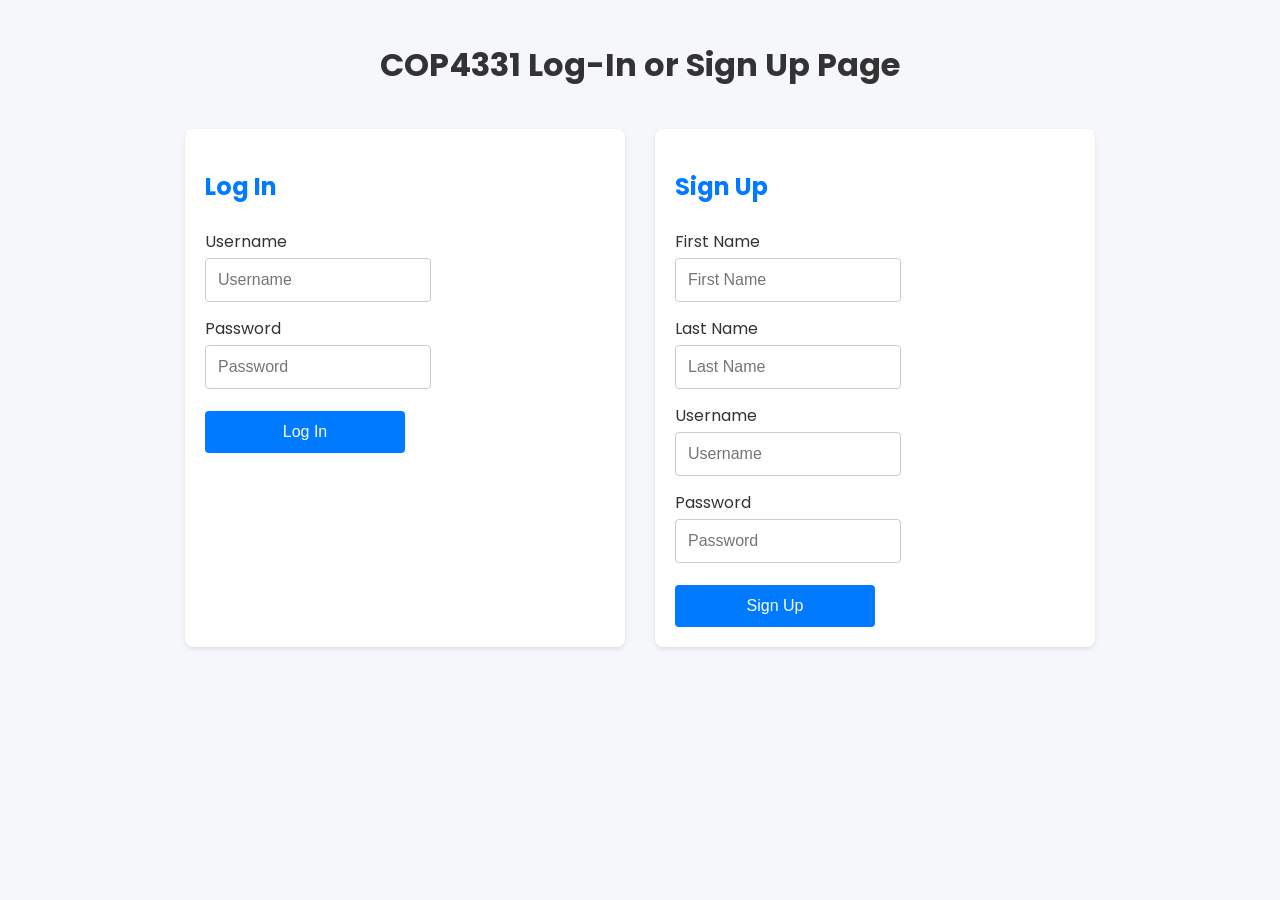
==== index.html @ 50cccd5c "Rename pages to index.html/contact.html and update JS links" ====
<!DOCTYPE html>
<html lang="en">
<head>
  <meta charset="UTF-8">
  <title>COP4331 Log-In or Sign Up Page</title>

  <link href="css/start_styles.css" rel="stylesheet">
  <link href="https://fonts.googleapis.com/css2?family=Poppins:wght@400;600&display=swap" rel="stylesheet">
</head>

<body>
  <div class="container">
    <h1>COP4331 Log-In or Sign Up Page</h1>

    <div class="content">
      <!-- Login -->
      <div class="login-container">
        <h2>Log In</h2>

        <form id="login-form" onsubmit="return false;">
          <sub>Username</sub><br>
          <input type="text" id="loginName" placeholder="Username" required>

          <br><sub>Password</sub><br>
          <input type="password" id="loginPassword" placeholder="Password" required>

          <div>
            <button type="button" onclick="doLogin();">Log In</button>
          </div>

          <div id="loginResult"></div>
        </form>
      </div>

      <!-- Sign Up -->
      <div class="signup-container">
        <h2>Sign Up</h2>

        <form id="signup-form" onsubmit="return false;">
          <sub>First Name</sub><br>
          <input type="text" id="signupFirstName" placeholder="First Name" required>

          <br><sub>Last Name</sub><br>
          <input type="text" id="signupLastName" placeholder="Last Name" required>

          <br><sub>Username</sub><br>
          <input type="text" id="signupLogin" placeholder="Username" required>

          <br><sub>Password</sub><br>
          <input type="password" id="signupPassword" placeholder="Password" required>

          <div>
            <button type="button" onclick="doSignUp();">Sign Up</button>
          </div>

          <div id="signupResult"></div>
        </form>
      </div>
    </div>
  </div>

  <script src="js/config.js"></script>
  <script src="js/api.js"></script>
  <script src="js/md5.js"></script>
  <script src="js/auth.js"></script>
</body>
</html>
---- css/start_styles.css ----
body 
{
    font-family: 'Poppins', sans-serif;
    margin: 0;
    background-color: #f5f7fa;
    padding: 0;
    color: #333;
}

.container {
    width: 90%;
    max-width: 1200px;
    margin: 0 auto;
    padding: 20px;
}

h1 {
    text-align: center;
    margin-bottom: 40px;
}

h2 {
    margin-bottom: 20px;
    color: #007bff;
}

sub {
    font-size: 100%;
    margin-top: 10px;
    margin-bottom: 10px;
    padding-bottom: 10px;
    margin-right: 20px;
}

.content {
    display: flex;
    flex-wrap: wrap;
    gap: 30px;
    justify-content: center;
}

.login-container, .signup-container {
    flex: 1;
    min-width: 280px;
    max-width: 400px;
    background-color: #fff;
    padding: 20px;
    border-radius: 8px;
    box-shadow: 0 2px 4px rgba(0,0,0,0.1);
}

.signup-container {
    flex: 2;
    min-width: 280px;
    background-color: #fff;
    padding: 20px;
    border-radius: 8px;
    box-shadow: 0 2px 4px rgba(0,0,0,0.1);
}

#login-form input, #signup-form input {
    padding: 12px;
    font-size: 16px;
    border: 1px solid #ccc;
    border-radius: 4px;
    margin-top: 4px;
    margin-bottom: 10px;
}

/* Submit button styling */
#login-form button, #signup-form button {
    padding: 12px;
    font-size: 16px;
    background-color: #007bff; /* Same blue as section titles */
    color: #fff;
    border: none;
    border-radius: 4px;
    cursor: pointer; /* Pointer to indicate clickable button */
    width: 50%;
    margin-top: 12px;
}

/* Hover effect for submit button */
#login-form button:hover, #signup-form button:hover {
    background-color: #0056b3; /* Darker shade on hover */
}

/* Action buttons (Edit and Delete) styling */
.action-buttons {
    display: flex;
    gap: 5px;
}

/* Individual action buttons */
.action-buttons button {
    flex: 1;
    min-width: 70px;
    padding: 8px 12px;
    border: none;
    border-radius: 4px;
    cursor: pointer;
    color: #fff;
    font-size: 14px;
}

/* Edit button styling */
.action-buttons button.edit {
    background-color: #28a745; /* Green for edit */
}

/* Delete button styling */
.action-buttons button.delete {
    background-color: #dc3545; /* Red for delete */
}

/* Hover effect for action buttons */
.action-buttons button:hover {
    opacity: 0.9;
}

/* Responsive design: adjustments for medium screens */
@media (max-width: 992px) {
    /* Stack content vertically on smaller screens */
    .content {
        flex-direction: column;
    }

    /* Ensure containers use full width */
    .form-container, .contacts-container {
        max-width: 100%;
    }

    /* Adjust table for smaller screens */
    #contacts-table {
        min-width: unset; /* Remove the minimum width */
    }

    /* Reduce font size and padding for table */
    #contacts-table th, #contacts-table td {
        font-size: 12px;
        padding: 10px;
    }

    /* Adjust action buttons */
    .action-buttons button {
        padding: 6px 8px;
        font-size: 12px;
    }
}

/* Mobile design: further adjustments for smaller devices */
@media (max-width: 576px) {
    /* Smaller title font size */
    h1 {
        font-size: 24px;
    }

    /* Smaller section title font size */
    h2 {
        font-size: 18px;
    }

    /* Smaller input fields and buttons */
    #contact-form input, #search {
        font-size: 14px;
        padding: 10px;
    }

    #contact-form button {
        font-size: 14px;
        padding: 10px;
    }
}
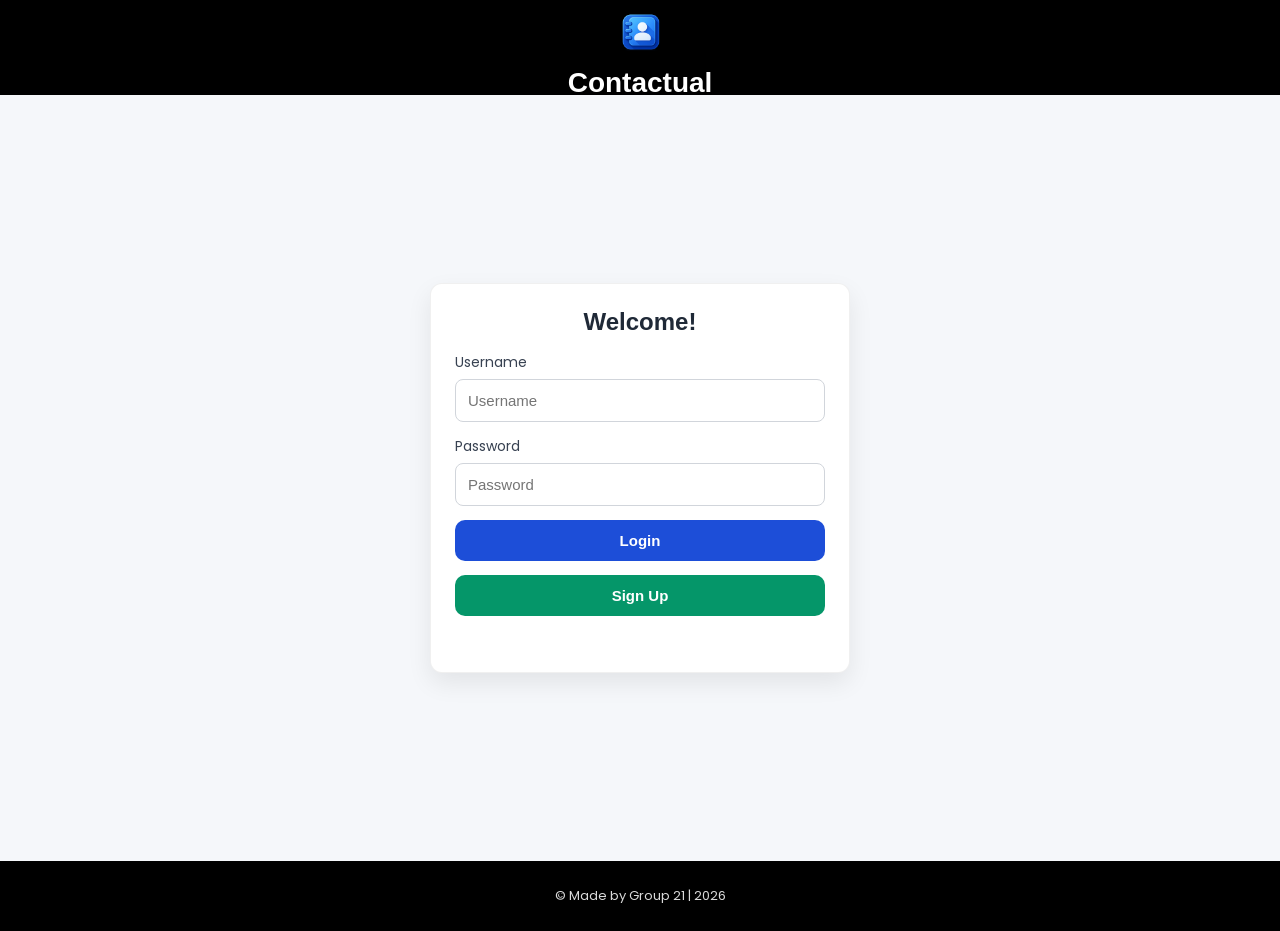
==== commit a7e44f45: "Merge pull request #17 from onlybananas/feature-frontend-horacio Updates UI with logo and title adju" ====
--- a/index.html
+++ b/index.html
@@ -1,67 +1,103 @@
 <!DOCTYPE html>
 <html lang="en">
 <head>
-  <meta charset="UTF-8">
-  <title>COP4331 Log-In or Sign Up Page</title>
+  <meta charset="UTF-8" />
+  <meta name="viewport" content="width=device-width, initial-scale=1"/>
+  <title>Contactual</title>
 
-  <link href="css/start_styles.css" rel="stylesheet">
+  <link href="css/start_styles.css" rel="stylesheet" />
   <link href="https://fonts.googleapis.com/css2?family=Poppins:wght@400;600&display=swap" rel="stylesheet">
 </head>
 
 <body>
-  <div class="container">
-    <h1>COP4331 Log-In or Sign Up Page</h1>
+  <!-- Top Nav -->
+  <header class="topbar">
+  <div class="topbar-center">
+    <img src="images/contactual-logo.png" alt="Contactual Logo" class="topbar-logo">
+    <div class="topbar-title">Contactual</div>
+  </div>
+</header>
 
-    <div class="content">
-      <!-- Login -->
-      <div class="login-container">
-        <h2>Log In</h2>
 
-        <form id="login-form" onsubmit="return false;">
-          <sub>Username</sub><br>
+  <!-- Page Content -->
+  <main class="page">
+    <section class="auth-card">
+      <h2 class="auth-title">Welcome!</h2>
+
+      <!-- LOGIN FORM (default visible) -->
+      <form id="login-form" class="auth-form" onsubmit="return false;">
+        <label class="field">
+          <span class="field-label">Username</span>
           <input type="text" id="loginName" placeholder="Username" required>
+        </label>
 
-          <br><sub>Password</sub><br>
+        <label class="field">
+          <span class="field-label">Password</span>
           <input type="password" id="loginPassword" placeholder="Password" required>
+        </label>
 
-          <div>
-            <button type="button" onclick="doLogin();">Log In</button>
-          </div>
+        <button type="button" class="btn btn-primary" onclick="doLogin();">Login</button>
+        <button type="button" class="btn btn-accent" onclick="showSignup();">Sign Up</button>
 
-          <div id="loginResult"></div>
-        </form>
-      </div>
+        <div id="loginResult" class="form-msg"></div>
+      </form>
 
-      <!-- Sign Up -->
-      <div class="signup-container">
-        <h2>Sign Up</h2>
+      <!-- SIGNUP FORM (hidden until toggled) -->
+      <form id="signup-form" class="auth-form hidden" onsubmit="return false;">
+        <label class="field">
+          <span class="field-label">First Name</span>
+          <input type="text" id="signupFirstName" placeholder="First Name" required>
+        </label>
 
-        <form id="signup-form" onsubmit="return false;">
-          <sub>First Name</sub><br>
-          <input type="text" id="signupFirstName" placeholder="First Name" required>
+        <label class="field">
+          <span class="field-label">Last Name</span>
+          <input type="text" id="signupLastName" placeholder="Last Name" required>
+        </label>
 
-          <br><sub>Last Name</sub><br>
-          <input type="text" id="signupLastName" placeholder="Last Name" required>
+        <label class="field">
+          <span class="field-label">Username</span>
+          <input type="text" id="signupLogin" placeholder="Username" required>
+        </label>
 
-          <br><sub>Username</sub><br>
-          <input type="text" id="signupLogin" placeholder="Username" required>
+        <label class="field">
+          <span class="field-label">Password</span>
+          <input type="password" id="signupPassword" placeholder="Password" required>
+        </label>
 
-          <br><sub>Password</sub><br>
-          <input type="password" id="signupPassword" placeholder="Password" required>
+        <button type="button" class="btn btn-primary" onclick="doSignUp();">Create Account</button>
+        <button type="button" class="btn btn-accent" onclick="showLogin();">Back to Login</button>
 
-          <div>
-            <button type="button" onclick="doSignUp();">Sign Up</button>
-          </div>
+        <div id="signupResult" class="form-msg"></div>
+      </form>
+    </section>
+  </main>
 
-          <div id="signupResult"></div>
-        </form>
-      </div>
+  <!-- Footer -->
+  <footer class="footer">
+    <div class="footer-inner">
+      © Made by Group 21 | 2026
     </div>
-  </div>
+  </footer>
 
+  <!-- Scripts -->
   <script src="js/config.js"></script>
   <script src="js/api.js"></script>
   <script src="js/md5.js"></script>
   <script src="js/auth.js"></script>
+
+  <!-- Tiny UI toggle helpers (safe + no conflicts) -->
+  <script>
+    function showSignup() {
+      document.getElementById("login-form").classList.add("hidden");
+      document.getElementById("signup-form").classList.remove("hidden");
+      document.getElementById("loginResult").textContent = "";
+    }
+
+    function showLogin() {
+      document.getElementById("signup-form").classList.add("hidden");
+      document.getElementById("login-form").classList.remove("hidden");
+      document.getElementById("signupResult").textContent = "";
+    }
+  </script>
 </body>
 </html>
--- a/css/start_styles.css
+++ b/css/start_styles.css
@@ -1,173 +1,192 @@
-body 
-{
-    font-family: 'Poppins', sans-serif;
-    margin: 0;
-    background-color: #f5f7fa;
-    padding: 0;
-    color: #333;
+/* Base */
+* { box-sizing: border-box; }
+
+body {
+  font-family: 'Poppins', sans-serif;
+  margin: 0;
+  background-color: #f5f7fa;
+  color: #1f2937;
 }
 
-.container {
-    width: 90%;
-    max-width: 1200px;
-    margin: 0 auto;
-    padding: 20px;
+.topbar {
+  background: #000;
+  color: #fff;
+  height: 95px;
+  display: flex;
+  justify-content: center;
+  align-items: center;
 }
 
-h1 {
-    text-align: center;
-    margin-bottom: 40px;
+.topbar-center {
+  display: flex;
+  flex-direction: column;
+  align-items: center;
+  gap: 6px;
 }
 
-h2 {
-    margin-bottom: 20px;
-    color: #007bff;
+.topbar-logo {
+  width: 80px;
+  height: 80px;
+  object-fit: contain;
+  display: block;
+}
+.topbar-title {
+  margin-top: -15px;
+  font-size: 28px;
+  font-weight: 600;
+  text-align: center;
+  line-height: 1;
 }
 
-sub {
-    font-size: 100%;
-    margin-top: 10px;
-    margin-bottom: 10px;
-    padding-bottom: 10px;
-    margin-right: 20px;
+
+
+.brand {
+  display: flex;
+  align-items: center;
+  gap: 12px;
 }
 
-.content {
-    display: flex;
-    flex-wrap: wrap;
-    gap: 30px;
-    justify-content: center;
+
+.brand-badge {
+  width: 34px;
+  height: 34px;
+  border-radius: 8px;
+  background: rgba(255,255,255,0.15);
+  display: grid;
+  place-items: center;
+  font-weight: 600;
+  color: white;
 }
 
-.login-container, .signup-container {
-    flex: 1;
-    min-width: 280px;
-    max-width: 400px;
-    background-color: #fff;
-    padding: 20px;
-    border-radius: 8px;
-    box-shadow: 0 2px 4px rgba(0,0,0,0.1);
+
+.brand-name {
+  font-size: 26px;
+  font-weight: 600;
+  line-height: 1;
+  color: #fff;
+  margin: 0;
 }
 
-.signup-container {
-    flex: 2;
-    min-width: 280px;
-    background-color: #fff;
-    padding: 20px;
-    border-radius: 8px;
-    box-shadow: 0 2px 4px rgba(0,0,0,0.1);
+/* Page + Card */
+.page {
+  min-height: calc(100vh - 64px - 70px);
+  display: flex;
+  align-items: center;
+  justify-content: center;
+  padding: 40px 16px;
 }
 
-#login-form input, #signup-form input {
-    padding: 12px;
-    font-size: 16px;
-    border: 1px solid #ccc;
-    border-radius: 4px;
-    margin-top: 4px;
-    margin-bottom: 10px;
+.auth-card {
+  width: 100%;
+  max-width: 420px;
+  background: #fff;
+  border-radius: 12px;
+  padding: 24px;
+  box-shadow: 0 10px 25px rgba(0,0,0,0.08);
+  border: 1px solid rgba(0,0,0,0.06);
 }
 
-/* Submit button styling */
-#login-form button, #signup-form button {
-    padding: 12px;
-    font-size: 16px;
-    background-color: #007bff; /* Same blue as section titles */
-    color: #fff;
-    border: none;
-    border-radius: 4px;
-    cursor: pointer; /* Pointer to indicate clickable button */
-    width: 50%;
-    margin-top: 12px;
+.auth-title {
+  margin: 0 0 16px;
+  text-align: center;
+  font-weight: 600;
 }
 
-/* Hover effect for submit button */
-#login-form button:hover, #signup-form button:hover {
-    background-color: #0056b3; /* Darker shade on hover */
+/* Fields */
+.auth-form {
+  display: flex;
+  flex-direction: column;
+  gap: 14px;
 }
 
-/* Action buttons (Edit and Delete) styling */
-.action-buttons {
-    display: flex;
-    gap: 5px;
+.field {
+  display: flex;
+  flex-direction: column;
+  gap: 6px;
 }
 
-/* Individual action buttons */
-.action-buttons button {
-    flex: 1;
-    min-width: 70px;
-    padding: 8px 12px;
-    border: none;
-    border-radius: 4px;
-    cursor: pointer;
-    color: #fff;
-    font-size: 14px;
+.field-label {
+  font-size: 14px;
+  color: #374151;
 }
 
-/* Edit button styling */
-.action-buttons button.edit {
-    background-color: #28a745; /* Green for edit */
+.auth-form input {
+  width: 100%;
+  padding: 12px 12px;
+  border: 1px solid #d1d5db;
+  border-radius: 8px;
+  font-size: 15px;
+  outline: none;
 }
 
-/* Delete button styling */
-.action-buttons button.delete {
-    background-color: #dc3545; /* Red for delete */
+.auth-form input:focus {
+  border-color: #94a3b8;
 }
 
-/* Hover effect for action buttons */
-.action-buttons button:hover {
-    opacity: 0.9;
+/* Buttons */
+.btn {
+  width: 100%;
+  padding: 12px;
+  font-size: 15px;
+  border: none;
+  border-radius: 10px;
+  cursor: pointer;
+  font-weight: 600;
 }
 
-/* Responsive design: adjustments for medium screens */
-@media (max-width: 992px) {
-    /* Stack content vertically on smaller screens */
-    .content {
-        flex-direction: column;
-    }
-
-    /* Ensure containers use full width */
-    .form-container, .contacts-container {
-        max-width: 100%;
-    }
-
-    /* Adjust table for smaller screens */
-    #contacts-table {
-        min-width: unset; /* Remove the minimum width */
-    }
-
-    /* Reduce font size and padding for table */
-    #contacts-table th, #contacts-table td {
-        font-size: 12px;
-        padding: 10px;
-    }
-
-    /* Adjust action buttons */
-    .action-buttons button {
-        padding: 6px 8px;
-        font-size: 12px;
-    }
+.btn-primary {
+  background: #1d4ed8; /* accessible blue */
+  color: #ffffff;
 }
 
-/* Mobile design: further adjustments for smaller devices */
-@media (max-width: 576px) {
-    /* Smaller title font size */
-    h1 {
-        font-size: 24px;
-    }
+.btn-primary:hover {
+  opacity: 0.92;
+}
 
-    /* Smaller section title font size */
-    h2 {
-        font-size: 18px;
-    }
+.btn-accent {
+  background: #059669; /* accessible green */
+  color: #ffffff;
+}
 
-    /* Smaller input fields and buttons */
-    #contact-form input, #search {
-        font-size: 14px;
-        padding: 10px;
-    }
+.btn-accent:hover {
+  opacity: 0.92;
+}
 
-    #contact-form button {
-        font-size: 14px;
-        padding: 10px;
-    }
-}+
+/* Messages */
+.form-msg {
+  min-height: 18px;
+  font-size: 14px;
+  color: #b91c1c; /* red-ish for errors */
+  text-align: center;
+}
+
+/* Utility */
+.hidden { display: none; }
+
+.footer {
+  height: 70px;
+  background: #000000;
+  color: rgba(255,255,255,0.85);
+  display: flex;
+  align-items: center;
+}
+
+.footer-inner {
+  width: 100%;
+  max-width: 1100px;
+  margin: 0 auto;
+  padding: 0 20px;
+  text-align: center;
+  font-size: 13px;
+}
+
+/* Mobile tweaks */
+@media (max-width: 480px) {
+  .auth-card { padding: 18px; }
+  .brand-name { font-size: 15px; }
+}
+
+
+
+
